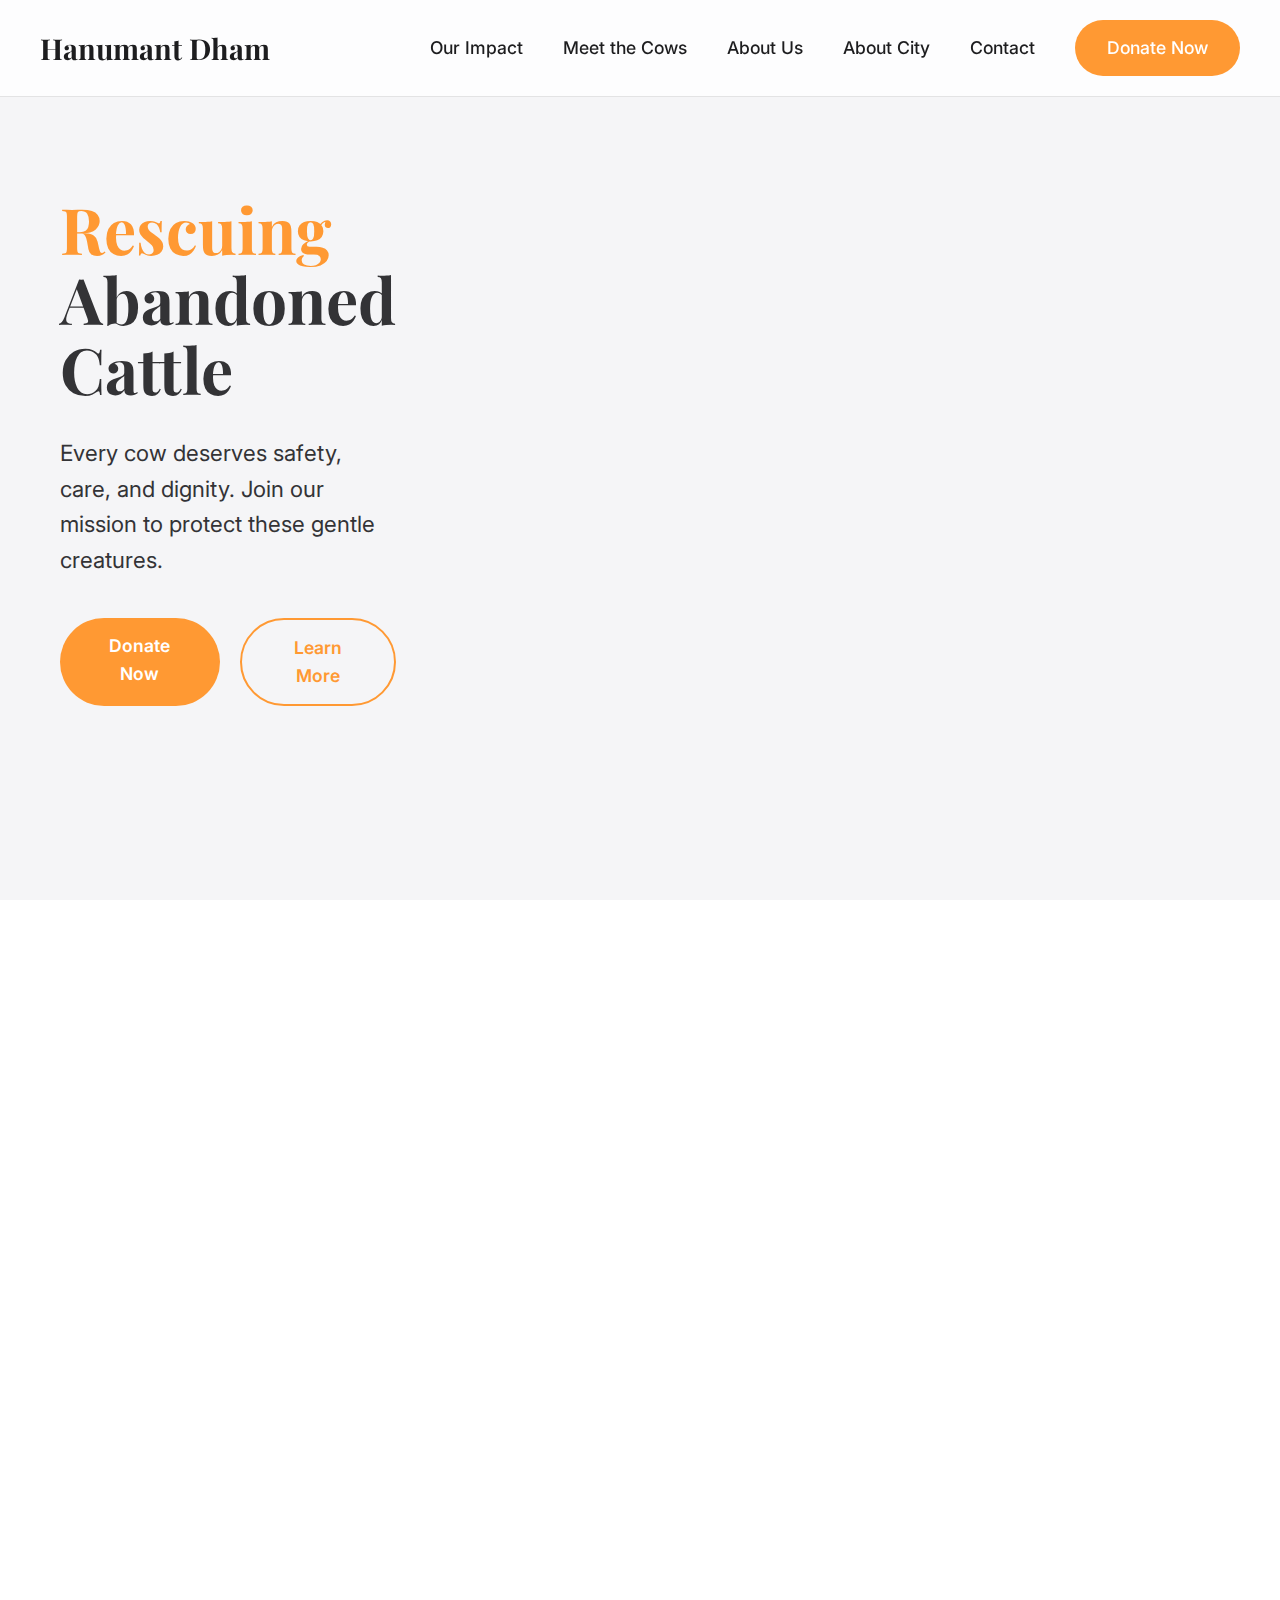
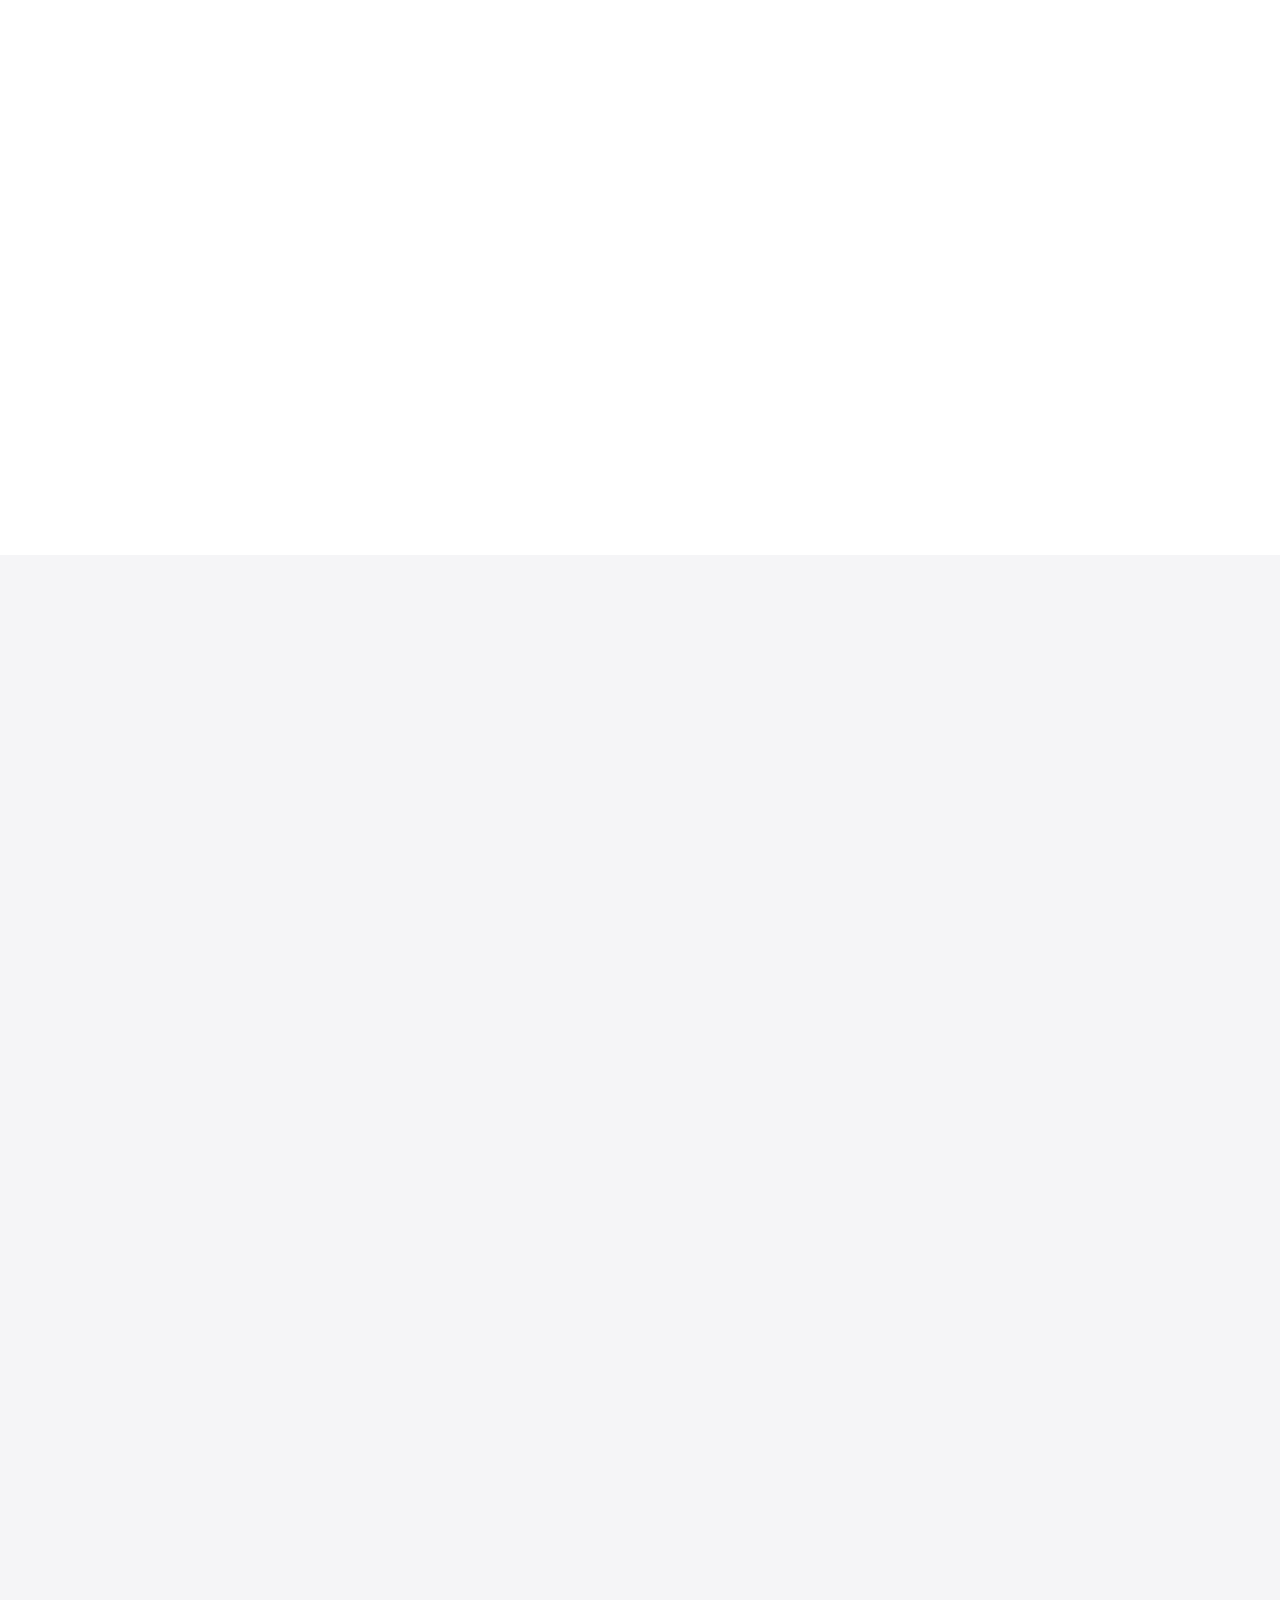
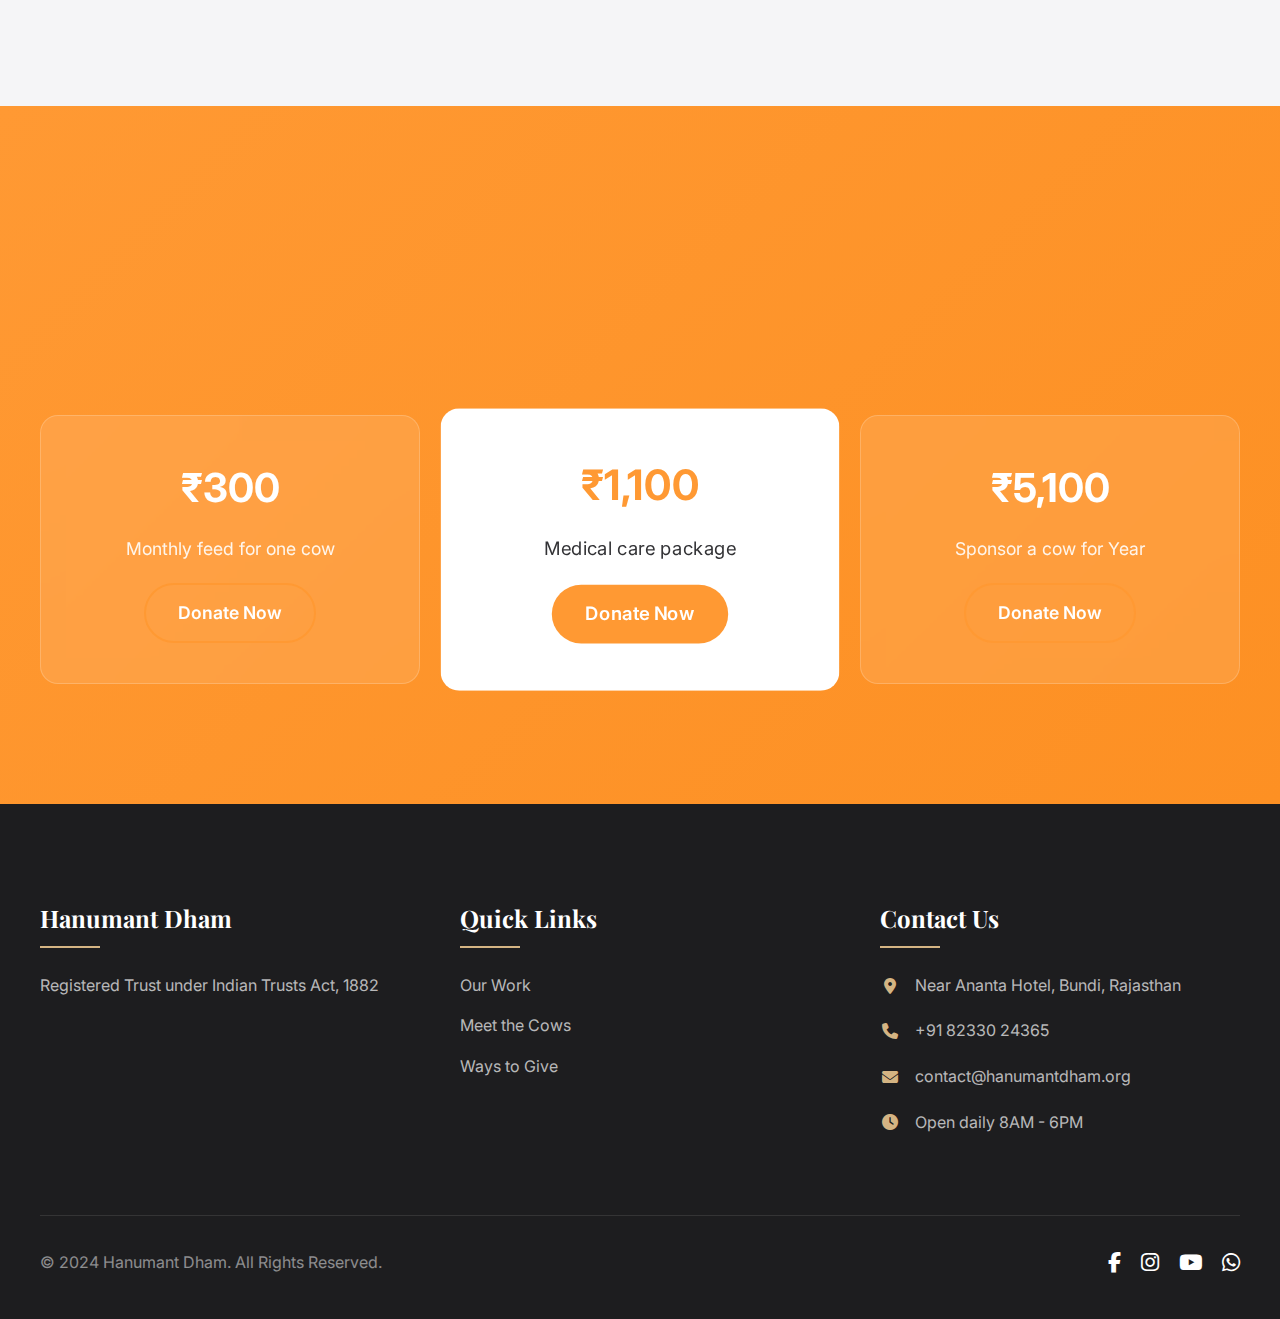
==== index.html @ 150ba1d9 "Update index.html" ====
<!DOCTYPE html>
<html lang="en">
<head>
    <meta charset="UTF-8">
    <meta name="viewport" content="width=device-width, initial-scale=1.0">
    <title>Hanumant Dham - Saving Abandoned Cows</title>
    <link rel="stylesheet" href="https://cdnjs.cloudflare.com/ajax/libs/font-awesome/6.4.0/css/all.min.css">
    <link href="https://fonts.googleapis.com/css2?family=Inter:wght@300;400;600;700&family=Playfair+Display:wght@700&display=swap" rel="stylesheet">
    <link rel="stylesheet" href="css/extra.css">
    
</head>
<body>
    
    <nav class="navbar">
        <div class="container nav-container">
            <a href="#" class="logo">Hanumant Dham</a>
            <div class="nav-links">
                <a href="#impact">Our Impact</a>
                <a href="#cows">Meet the Cows</a>
                <a href="about">About Us</a>
                <a href="aboutcity">About City</a>
                <a href="#contact">Contact</a>
                <a href="donate" class="btn primary">Donate Now</a>
            </div>
            <button class="hamburger">
                <span></span>
                <span></span>
                <span></span>
            </button>
        </div>
    </nav>

    <!-- Hero Section -->
    <section class="hero">
        <div class="hero-text">
            <h1><span>Rescuing</span> <br>Abandoned Cattle</h1>
            <p>Every cow deserves safety, care, and dignity. Join our mission to protect these gentle creatures.</p>
            <div class="hero-buttons">
                <a href="#donate" class="btn primary">Donate Now</a>
                <a href="#impact" class="btn secondary">Learn More</a>
            </div>
        </div>
        <div class="hero-media">
            <video autoplay muted loop playsinline>
                <source src="assets/cows.mp4" type="video/mp4">
            </video>
        </div>
    </section>

    <!-- Impact Section -->
    <section id="impact" class="impact">
        <div class="container">
            <div class="section-header">
                <h2>Our Sacred Mission</h2>
                <p>Hanumant Dham is dedicated to the protection and care of abandoned cows across Rajasthan</p>
            </div>
            <div class="apple-grid">
                <!-- Rescue -->
                <div class="grid-item">
                    <div class="grid-media">
                        <img src="images/cow2.jpeg" alt="Rescue Operation">
                    </div>
                    <div class="grid-content">
                        <h2>Rescue</h2>
                        <p>Our 24/7 emergency response team saves cows from roadsides, illegal slaughterhouses, and abusive situations.</p>
                        <div class="stats" style="margin-top: 30px;">
                            <div style="font-size: 2.5rem; font-weight: 700; color: var(--primary);">100+</div>
                            <p style="color: var(--text-light);">Cows rescued to date</p>
                        </div>
                    </div>
                </div>

                <!-- Rehabilitate -->
                <div class="grid-item">
                    <div class="grid-media">
                        <img src="images/cow3.jpeg" alt="Rehabilitation">
                    </div>
                    <div class="grid-content">
                        <h2>Rehabilitate</h2>
                        <p>We provide medical care, nutritious food, and safe shelter to help cows recover from trauma and malnutrition.</p>
                        <div class="stats" style="margin-top: 30px;">
                            <div style="font-size: 2.5rem; font-weight: 700; color: var(--primary);">500</div>
                            <p style="color: var(--text-light);">Meals served daily</p>
                        </div>
                    </div>
                </div>

                <!-- Rehome -->
                <div class="grid-item">
                    <div class="grid-media">
                        <img src="images/cow4.jpg" alt="Rehoming">
                    </div>
                    <div class="grid-content">
                        <h2>Rehome</h2>
                        <p>We find loving homes for rehabilitated cows with verified families who pledge to care for them forever.</p>
                        <div class="stats" style="margin-top: 30px;">
                            <div style="font-size: 2.5rem; font-weight: 700; color: var(--primary);">30+</div>
                            <p style="color: var(--text-light);">Cows successfully rehomed</p>
                        </div>
                    </div>
                </div>
            </div>
        </div>
    </section>

    <!-- Cows Section -->
    <section id="cows" class="cows">
        <div class="container">
            <div class="section-header">
                <h2>Meet Our Cows</h2>
                <p>Each with a unique story of survival and hope</p>
            </div>
            <div class="apple-grid">
                <!-- Cow 1 -->
                <div class="grid-item cow-card">
                    <div class="grid-media">
                        <img src="images/cow1.jpg" alt="Gauri the Cow">
                    </div>
                    <div class="grid-content">
                        <h3>Gauri</h3>
                        <p>Found injured on highway, 2023</p>
                        <p style="color: var(--text); margin: 15px 0;">Severe leg injury from traffic accident. After 6 months of care, she's now healthy and playful.</p>
                        <a href="#" class="btn primary" style="margin-top: 10px;">Sponsor Gauri</a>
                    </div>
                </div>

                <!-- Cow 2 -->
                <div class="grid-item cow-card">
                    <div class="grid-media">
                        <img src="images/cow1.jpg" alt="Lakshmi the Cow">
                    </div>
                    <div class="grid-content">
                        <h3>Lakshmi</h3>
                        <p>Rescued from dairy, 2022</p>
                        <p style="color: var(--text); margin: 15px 0;">Abandoned when milk production declined. Now our most affectionate resident.</p>
                        <a href="#" class="btn primary" style="margin-top: 10px;">Sponsor Lakshmi</a>
                    </div>
                </div>

                <!-- Cow 3 -->
                <div class="grid-item cow-card">
                    <div class="grid-media">
                        <img src="images/cow1.jpg" alt="Sundari the Cow">
                    </div>
                    <div class="grid-content">
                        <h3>Sundari</h3>
                        <p>Saved from slaughter, 2024</p>
                        <p style="color: var(--text); margin: 15px 0;">Intercepted during illegal transport. Loves mango treats and head scratches.</p>
                        <a href="#" class="btn primary" style="margin-top: 10px;">Sponsor Sundari</a>
                    </div>
                </div>
            </div>
        </div>
    </section>

    <!-- Donation Section -->
    <section id="donate" class="donation">
        <div class="container">
            <div class="section-header">
                <h2>Your Support Changes Lives</h2>
                <p>Every contribution helps us rescue, rehabilitate, and rehome more cows in need</p>
            </div>
            <div class="donation-options">
                <!-- Option 1 -->
                <div class="donation-option">
                    <div class="amount">₹300</div>
                    <p>Monthly feed for one cow</p>
                    <a href="donate?amount=500" class="btn secondary">Donate Now</a>
                </div>

                <!-- Option 2 -->
                <div class="donation-option highlighted">
                    <div class="amount">₹1,100</div>
                    <p>Medical care package</p>
                    <a href="donate?amount=1000" class="btn primary">Donate Now</a>
                </div>

                <!-- Option 3 -->
                <div class="donation-option">
                    <div class="amount">₹5,100</div>
                    <p>Sponsor a cow for Year</p>
                    <a href="donate?amount=5000" class="btn secondary">Donate Now</a>
                </div>
            </div>
        </div>
    </section>

    <!-- Footer -->
    <footer id="contact" class="footer">
        <div class="container">
            <div class="footer-grid">
                <div class="footer-about">
                    <h3>Hanumant Dham</h3>
                    <p>Registered Trust under Indian Trusts Act, 1882</p>
                </div>
                <div class="footer-links">
                    <h3>Quick Links</h3>
                    <ul>
                        <li><a href="#impact">Our Work</a></li>
                        <li><a href="#cows">Meet the Cows</a></li>
                        <li><a href="#donate">Ways to Give</a></li>
                    </ul>
                </div>
                <div class="footer-contact">
                    <h3>Contact Us</h3>
                    <p><i class="fas fa-map-marker-alt"></i> Near Ananta Hotel, Bundi, Rajasthan</p>
                    <p><i class="fas fa-phone"></i> +91 82330 24365</p>
                    <p><i class="fas fa-envelope"></i> contact@hanumantdham.org</p>
                    <p><i class="fas fa-clock"></i> Open daily 8AM - 6PM</p>
                </div>
            </div>
            <div class="footer-bottom">
                <p>&copy; 2024 Hanumant Dham. All Rights Reserved.</p>
                <div class="social-links">
                    <a href="#"><i class="fab fa-facebook-f"></i></a>
                    <a href="#"><i class="fab fa-instagram"></i></a>
                    <a href="https://youtube.com/@shreehanumantdhambundi?si=v251i9JvTR8qz-fB"><i class="fab fa-youtube"></i></a>
                    <a href="#"><i class="fab fa-whatsapp"></i></a>
                </div>
            </div>
        </div>
    </footer>

    <script>
        // Mobile Navigation
        const hamburger = document.querySelector('.hamburger');
        const navLinks = document.querySelector('.nav-links');
        
        hamburger.addEventListener('click', () => {
            hamburger.classList.toggle('active');
            navLinks.classList.toggle('active');
        });

        // Close mobile menu when clicking a link
        document.querySelectorAll('.nav-links a').forEach(link => {
            link.addEventListener('click', () => {
                hamburger.classList.remove('active');
                navLinks.classList.remove('active');
            });
        });

        // Navbar scroll effect
        window.addEventListener('scroll', () => {
            const navbar = document.querySelector('.navbar');
            if (window.scrollY > 50) {
                navbar.classList.add('scrolled');
            } else {
                navbar.classList.remove('scrolled');
            }
        });

        // Animate elements when they come into view
        const animateOnScroll = () => {
            const elements = document.querySelectorAll('.grid-item, .section-header');
            elements.forEach(el => {
                const elementPosition = el.getBoundingClientRect().top;
                const windowHeight = window.innerHeight;
                if (elementPosition < windowHeight - 100) {
                    el.style.animation = 'fadeIn 0.8s ease forwards';
                }
            });
        };

        // Initialize animations
        document.querySelectorAll('.grid-item, .section-header').forEach(el => {
            el.style.opacity = '0';
        });

        // Run on load and scroll
        window.addEventListener('load', animateOnScroll);
        window.addEventListener('scroll', animateOnScroll);

        // Counter animation
        const animateCounters = () => {
            const counters = document.querySelectorAll('.stats > div');
            const speed = 200;
            
            counters.forEach(counter => {
                const target = +counter.textContent.replace('+', '');
                const count = +counter.textContent.replace('+', '');
                const increment = target / speed;
                
                if (count < target) {
                    counter.textContent = Math.ceil(count + increment) + (counter.textContent.includes('+') ? '+' : '');
                    setTimeout(animateCounters, 1);
                } else {
                    counter.textContent = target + (counter.textContent.includes('+') ? '+' : '');
                }
            });
        };

        // Run counter animation when stats are in view
        const observer = new IntersectionObserver((entries) => {
            entries.forEach(entry => {
                if (entry.isIntersecting) {
                    animateCounters();
                    observer.unobserve(entry.target);
                }
            });
        }, { threshold: 0.5 });

        document.querySelectorAll('.stats').forEach(stat => {
            observer.observe(stat);
        });
    </script>
    <script src="js/navbar.js"></script>
</body>
</html>
---- css/extra.css ----
:root {
    --primary: #ff9933;
    --primary-dark: #fd9023;
    --secondary: #d4b483;
    --dark: #1d1d1f;
    --light: #f5f5f7;
    --text: #333336;
    --text-light: #86868b;
    --white: #ffffff;
    --gray: #f2f2f2;
    --border: rgba(0, 0, 0, 0.1);
    --shadow: 0 10px 30px rgba(0, 0, 0, 0.05);
    --shadow-hover: 0 25px 50px rgba(0, 0, 0, 0.1);
    --transition: all 0.4s cubic-bezier(0.23, 1, 0.32, 1);
}

/* ================ */
/* Base Styles */
/* ================ */
* {
    margin: 0;
    padding: 0;
    box-sizing: border-box;
}

body {
    font-family: 'Inter', -apple-system, BlinkMacSystemFont, sans-serif;
    color: var(--text);
    line-height: 1.6;
    background-color: var(--light);
    overflow-x: hidden;
}

h1, h2, h3, h4 {
    font-family: 'Playfair Display', serif;
    line-height: 1.2;
}

a {
    text-decoration: none;
    color: inherit;
}

img {
    max-width: 100%;
    height: auto;
    display: block;
}

.container {
    width: 100%;
    max-width: 1440px;
    margin: 0 auto;
    padding: 0 40px;
}

section {
    padding: 120px 0;
}

/* ================ */
/* Utility Classes */
/* ================ */
.btn {
    display: inline-block;
    padding: 14px 32px;
    border-radius: 50px;
    font-weight: 600;
    transition: var(--transition);
    text-align: center;
    cursor: pointer;
    border: none;
    font-size: 1.1rem;
}

.btn.primary {
    background: var(--primary);
    color: var(--white);
}

.btn.primary:hover {
    background: var(--primary-dark);
    transform: translateY(-3px);
    box-shadow: var(--shadow-hover);
}

.btn.secondary {
    background: transparent;
    color: var(--primary);
    border: 2px solid var(--primary);
}

.btn.secondary:hover {
    background: var(--primary);
    color: var(--white);
}

/* ================ */
/* Navigation */
/* ================ */
.navbar {
    position: fixed;
    top: 0;
    left: 0;
    width: 100%;
    padding: 20px 0;
    z-index: 1000;
    background-color: rgba(255, 255, 255, 0.8);
    backdrop-filter: blur(10px);
    -webkit-backdrop-filter: blur(10px);
    border-bottom: 1px solid var(--border);
    transition: var(--transition);
}

.navbar.scrolled {
    padding: 15px 0;
    box-shadow: 0 5px 20px rgba(0, 0, 0, 0.1);
}

.nav-container {
    display: flex;
    justify-content: space-between;
    align-items: center;
}

.logo {
    font-size: 1.8rem;
    font-weight: 700;
    color: var(--dark);
    font-family: 'Playfair Display', serif;
}

.nav-links {
    display: flex;
    align-items: center;
    gap: 40px;
}

.nav-links a {
    color: var(--dark);
    font-weight: 500;
    transition: color 0.3s ease;
    position: relative;
    font-size: 1.1rem;
}

.nav-links a:hover {
    color: var(--primary);
}

.nav-links a::after {
    content: '';
    position: absolute;
    bottom: -5px;
    left: 0;
    width: 0;
    height: 2px;
    background: var(--primary);
    transition: width 0.3s ease;
}

.nav-links a:hover::after {
    width: 100%;
}

.hamburger {
    display: none;
    background: none;
    border: none;
    cursor: pointer;
    padding: 10px;
    z-index: 1001;
}

.hamburger span {
    display: block;
    width: 25px;
    height: 2px;
    background: var(--dark);
    margin: 5px 0;
    transition: var(--transition);
}

/* ================ */
/* Apple-Style Grid System */
/* ================ */
.apple-grid {
    display: grid;
    grid-template-columns: repeat(3, 1fr);
    gap: 40px;
}

.grid-item {
    position: relative;
    overflow: hidden;
    border-radius: 18px;
    background: var(--white);
    box-shadow: var(--shadow);
    transition: var(--transition);
}

.grid-item:hover {
    transform: translateY(-10px);
    box-shadow: var(--shadow-hover);
}

.grid-media {
    height: 400px;
    overflow: hidden;
}

.grid-media img,
.grid-media video {
    width: 100%;
    height: 100%;
    object-fit: cover;
    transition: transform 0.4s ease;
}

.grid-item:hover .grid-media img,
.grid-item:hover .grid-media video {
    transform: scale(1.05);
}

.grid-content {
    padding: 30px;
    text-align: center;
}

.grid-content h2 {
    font-size: 2.4rem;
    margin-bottom: 15px;
    color: var(--dark);
    position: relative;
    padding-bottom: 15px;
}

.grid-content h2:after {
    content: '';
    position: absolute;
    bottom: 0;
    left: 50%;
    transform: translateX(-50%);
    width: 60px;
    height: 2px;
    background: var(--primary);
}

.grid-content p {
    color: var(--text-light);
    margin-bottom: 25px;
    font-size: 1.1rem;
}

/* ================ */
/* Hero Section */
/* ================ */
.hero {
    height: 100vh;
    min-height: 800px;
    display: grid;
    grid-template-columns: 1fr 1.2fr 1fr;
    align-items: center;
    background: var(--light);
    position: relative;
    overflow: hidden;
}

.hero::before {
    content: '';
    position: absolute;
    top: 0;
    left: 0;
    width: 100%;
    height: 100%;
    background: linear-gradient(90deg, rgba(245,245,247,0.8) 0%, rgba(245,245,247,0) 100%);
    z-index: 1;
}

.hero-text {
    grid-column: 1;
    padding: 0 60px;
    position: relative;
    z-index: 2;
}

.hero-media {
    grid-column: 2 / span 2;
    height: 100%;
    position: relative;
}

.hero-media video {
    width: 100%;
    height: 100%;
    object-fit: cover;
}

.hero h1 {
    font-size: 4rem;
    margin-bottom: 30px;
    line-height: 1.1;
}

.hero h1 span {
    color: var(--primary);
}

.hero p {
    font-size: 1.4rem;
    margin-bottom: 40px;
    color: var(--text);
}

.hero-buttons {
    display: flex;
    gap: 20px;
}

/* ================ */
/* Impact Section */
/* ================ */
.impact {
    background: var(--white);
}

.impact .container {
    display: flex;
    flex-direction: column;
    align-items: center;
}

.section-header {
    text-align: center;
    margin-bottom: 80px;
    max-width: 800px;
}

.section-header h2 {
    font-size: 3rem;
    margin-bottom: 20px;
    color: var(--dark);
}

.section-header p {
    font-size: 1.2rem;
    color: var(--text-light);
}

/* ================ */
/* Cows Section */
/* ================ */
.cows {
    background: var(--light);
}

.cow-card .grid-content {
    padding: 30px;
}

.cow-card h3 {
    font-size: 1.8rem;
    color: var(--primary);
    margin-bottom: 10px;
}

/* ================ */
/* Donation Section */
/* ================ */
.donation {
    background: linear-gradient(135deg, var(--primary), var(--primary-dark));
    color: var(--white);
    text-align: center;
}

.donation .section-header h2,
.donation .section-header p {
    color: var(--white);
}

.donation-options {
    display: grid;
    grid-template-columns: repeat(3, 1fr);
    gap: 30px;
    margin-top: 60px;
}

.donation-option {
    color: white;
    background: rgba(255, 255, 255, 0.1);
    backdrop-filter: blur(10px);
    border-radius: 18px;
    padding: 40px 30px;
    transition: var(--transition);
    border: 1px solid rgba(255, 255, 255, 0.2);
}

.donation-option:hover {
    transform: translateY(-10px);
    background: rgba(255, 255, 255, 0.2);
}

.donation-option.highlighted {
    background: var(--white);
    color: var(--primary);
    transform: scale(1.05);
}

.donation-option.highlighted .amount {
    color: var(--primary);
}

.donation-option.highlighted p {
    color: var(--text);
}

.donation-option .amount {
    font-size: 2.5rem;
    font-weight: 700;
    margin-bottom: 15px;
    color: var(--white);
}

.donation-option p {
    font-size: 1.1rem;
    margin-bottom: 20px;
    color: rgba(255, 255, 255, 0.9);
}

.donation-option .btn.secondary{
    color: white;
}

/* ================ */
/* Footer */
/* ================ */
.footer {
    background: var(--dark);
    color: var(--white);
    padding: 100px 0 40px;
}

.footer-grid {
    display: grid;
    grid-template-columns: repeat(3, 1fr);
    gap: 60px;
    margin-bottom: 60px;
}

.footer-about h3,
.footer-links h3,
.footer-contact h3 {
    font-size: 1.5rem;
    margin-bottom: 25px;
    position: relative;
    padding-bottom: 15px;
}

.footer-about h3::after,
.footer-links h3::after,
.footer-contact h3::after {
    content: '';
    position: absolute;
    bottom: 0;
    left: 0;
    width: 60px;
    height: 2px;
    background: var(--secondary);
}

.footer-about p {
    margin-bottom: 20px;
    color: rgba(255, 255, 255, 0.7);
}

.footer-links ul {
    list-style: none;
}

.footer-links li {
    margin-bottom: 15px;
}

.footer-links a {
    color: rgba(255, 255, 255, 0.7);
    transition: color 0.3s ease;
}

.footer-links a:hover {
    color: var(--secondary);
}

.footer-contact p {
    margin-bottom: 20px;
    color: rgba(255, 255, 255, 0.7);
    display: flex;
    align-items: center;
}

.footer-contact i {
    margin-right: 15px;
    color: var(--secondary);
    width: 20px;
    text-align: center;
}

.footer-bottom {
    display: flex;
    justify-content: space-between;
    align-items: center;
    padding-top: 30px;
    border-top: 1px solid rgba(255, 255, 255, 0.1);
}

.footer-bottom p {
    color: rgba(255, 255, 255, 0.5);
}

.social-links {
    display: flex;
    gap: 20px;
}

.social-links a {
    color: var(--white);
    font-size: 1.3rem;
    transition: color 0.3s ease;
}

.social-links a:hover {
    color: var(--secondary);
}

/* ================ */
/* Animations */
/* ================ */
@keyframes fadeIn {
    from { opacity: 0; transform: translateY(20px); }
    to { opacity: 1; transform: translateY(0); }
}

@keyframes float {
    0%, 100% { transform: translateY(0); }
    50% { transform: translateY(-10px); }
}

/* ================ */
/* Responsive Styles */
/* ================ */
@media (max-width: 1200px) {
    .apple-grid {
        gap: 30px;
    }
    
    .hero h1 {
        font-size: 3.5rem;
    }
    
    .section-header h2 {
        font-size: 2.5rem;
    }
}

@media (max-width: 992px) {
    .apple-grid,
    .donation-options {
        grid-template-columns: 1fr 1fr;
    }
    
    .hero {
        grid-template-columns: 1fr;
        min-height: auto;
        padding: 150px 0 80px;
    }
    
    .hero-text {
        grid-column: 1;
        padding: 0 40px;
        margin-bottom: 40px;
        text-align: center;
    }
    
    .hero-media {
        grid-column: 1;
        height: 500px;
    }
    
    .nav-links {
        position: fixed;
        top: 80px;
        left: -100%;
        width: 100%;
        height: calc(100vh - 80px);
        background: var(--white);
        flex-direction: column;
        align-items: center;
        justify-content: center;
        gap: 30px;
        transition: left 0.3s ease;
    }
    
    .nav-links.active {
        left: 0;
    }
    
    .nav-links a {
        font-size: 1.3rem;
    }
    
    .hamburger {
        display: block;
    }
    
    .hamburger.active span:nth-child(1) {
        transform: rotate(45deg) translate(5px, 5px);
    }
    
    .hamburger.active span:nth-child(2) {
        opacity: 0;
    }
    
    .hamburger.active span:nth-child(3) {
        transform: rotate(-45deg) translate(7px, -6px);
    }
}

@media (max-width: 768px) {
    section {
        padding: 80px 0;
    }
    
    .container {
        padding: 0 30px;
    }
    
    .apple-grid,
    .donation-options {
        grid-template-columns: 1fr;
        max-width: 500px;
        margin: 0 auto;
    }
    
    .hero h1 {
        font-size: 2.8rem;
    }
    
    .hero p {
        font-size: 1.2rem;
    }
    
    .hero-buttons {
        flex-direction: column;
        gap: 15px;
    }
    
    .section-header {
        margin-bottom: 60px;
    }
    
    .section-header h2 {
        font-size: 2.2rem;
    }
    
    .footer-grid {
        grid-template-columns: 1fr;
        gap: 40px;
    }
}

@media (max-width: 576px) {
    .container {
        padding: 0 20px;
    }
    
    .hero h1 {
        font-size: 2.2rem;
    }
    
    .section-header h2 {
        font-size: 1.8rem;
    }
    
    .footer-bottom {
        flex-direction: column;
        gap: 20px;
        text-align: center;
    }
}


/* Navbar Hide/Show Animation */
.navbar {
    transition: transform 0.3s ease, background 0.3s ease;
    transform: translateY(0);
  }
  
  .navbar.hidden {
    transform: translateY(-100%);
  }
  
  /* Keep navbar visible when hovered or when mobile menu is open */
  .navbar:hover,
  .navbar.menu-open {
    transform: translateY(0) !important;
  }
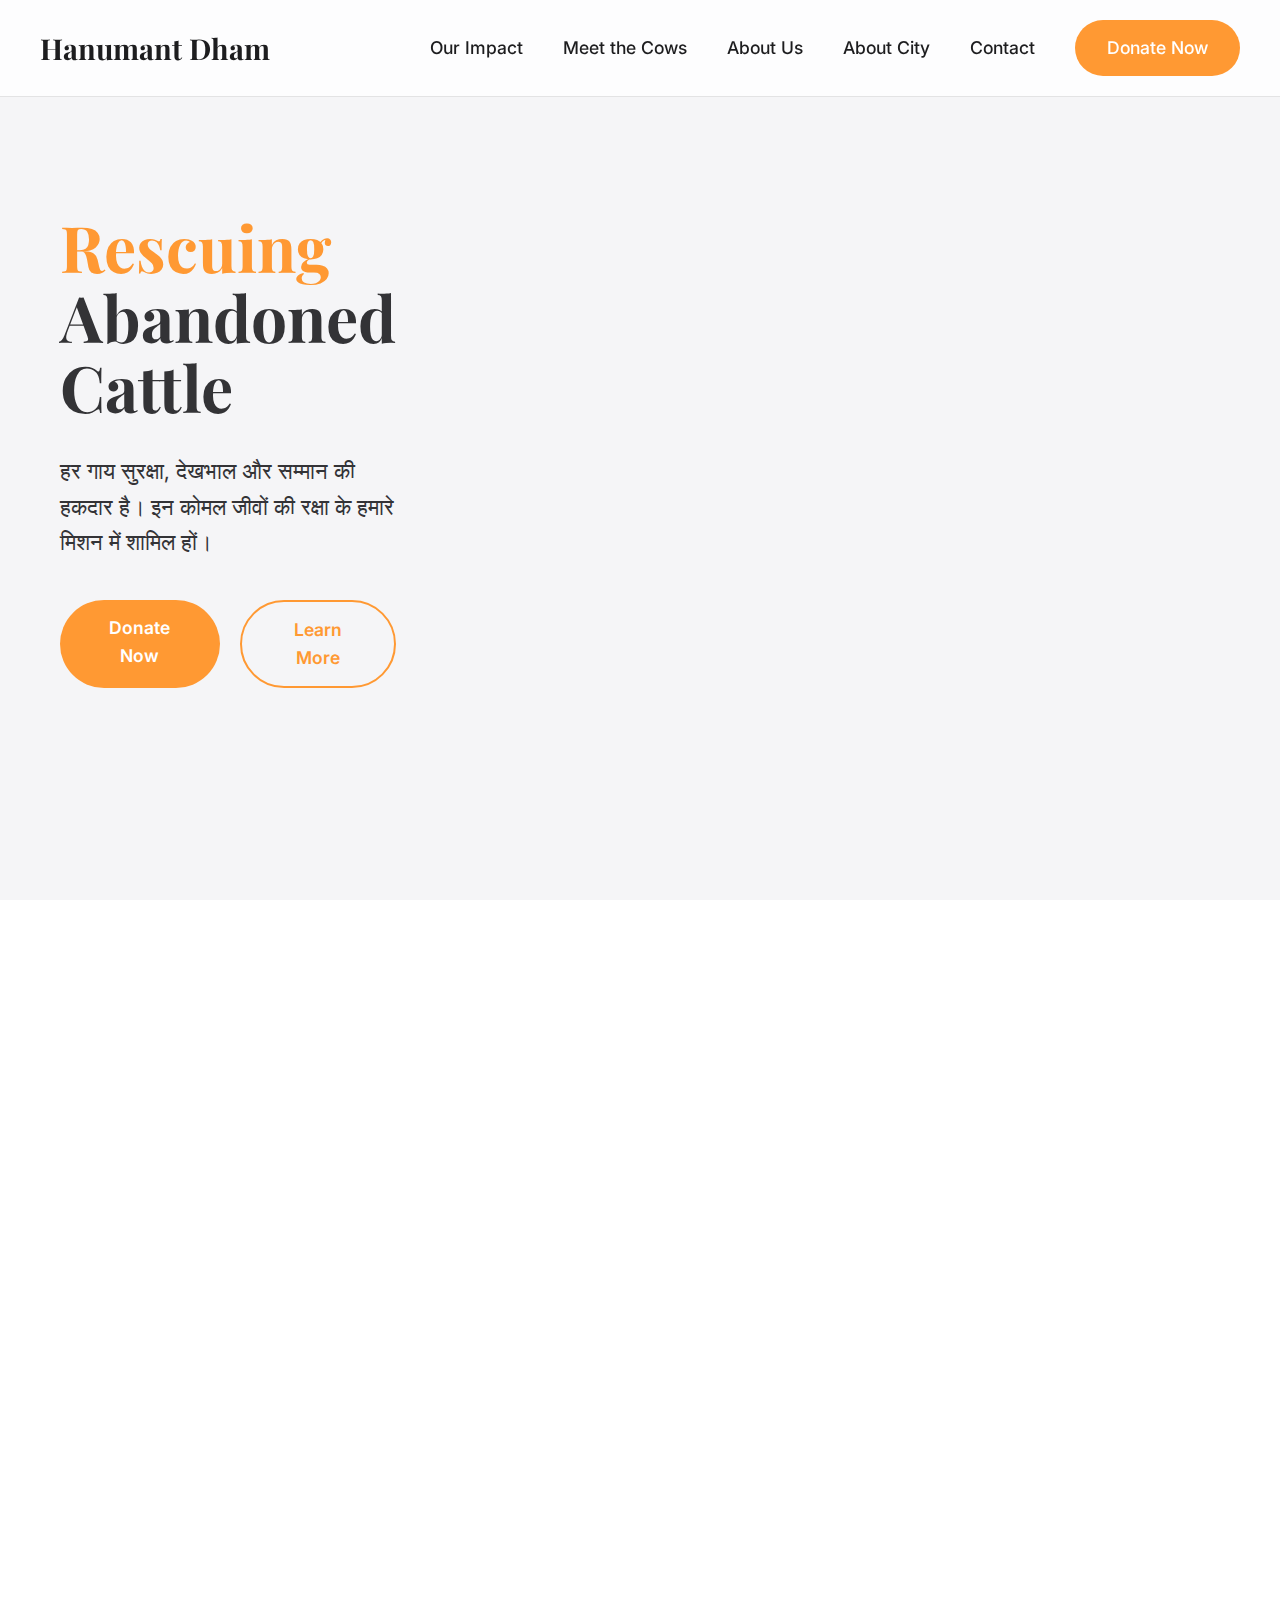
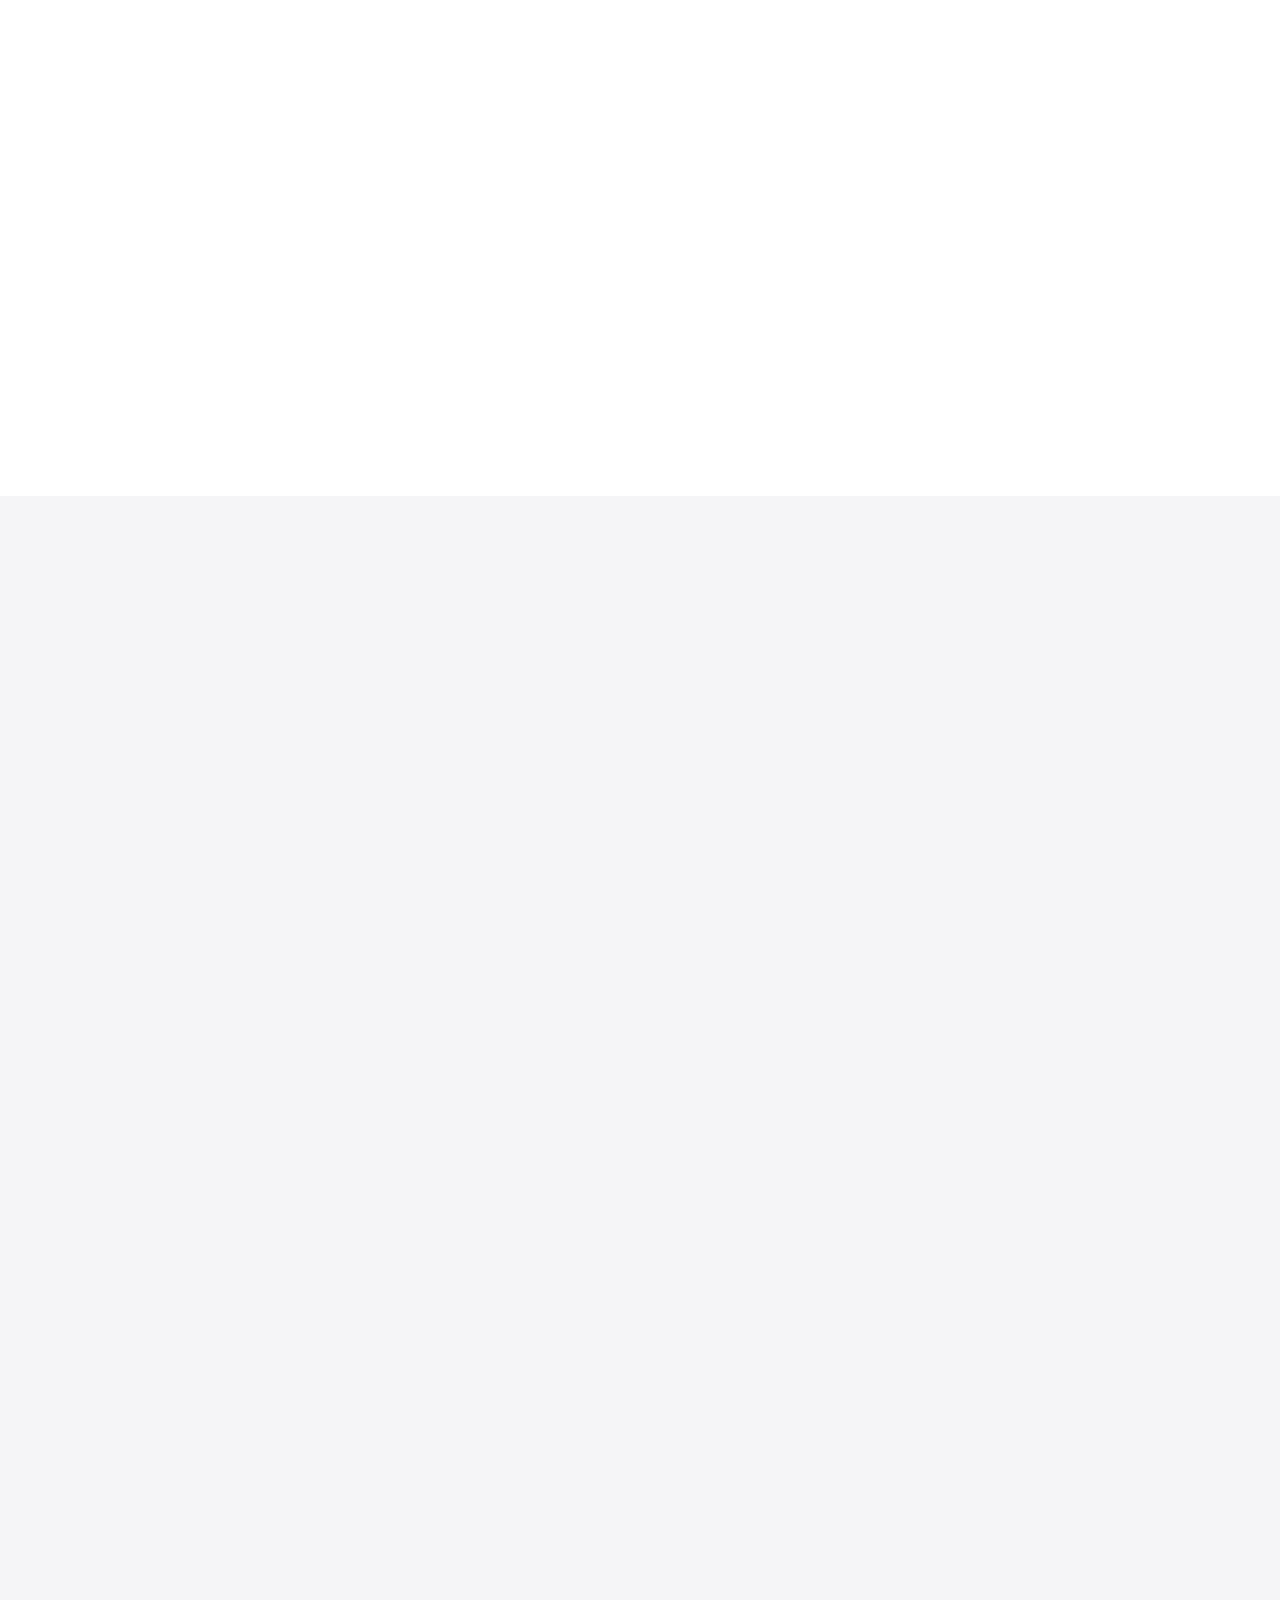
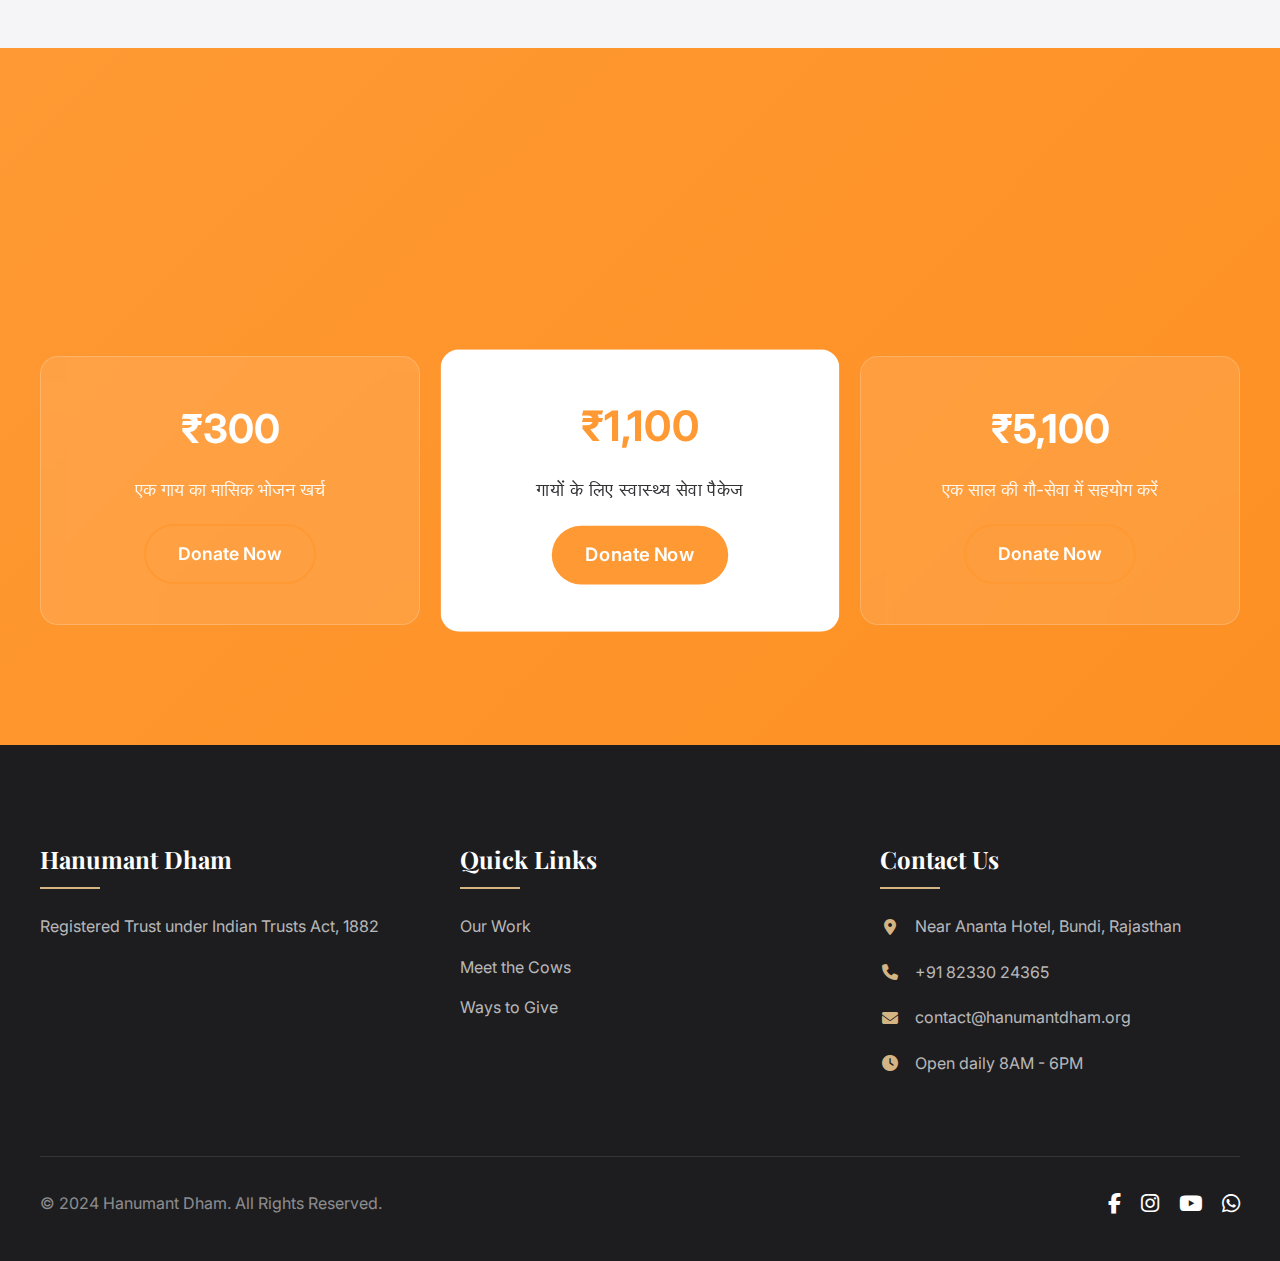
==== commit 1c1aaade: "Update index.html" ====
--- a/index.html
+++ b/index.html
@@ -3,7 +3,7 @@
 <head>
     <meta charset="UTF-8">
     <meta name="viewport" content="width=device-width, initial-scale=1.0">
-    <title>Hanumant Dham - Saving Abandoned Cows</title>
+    <title>हनुमंत धाम – बेसहारा गायों का जीवन रक्षक केंद्र</title>
     <link rel="stylesheet" href="https://cdnjs.cloudflare.com/ajax/libs/font-awesome/6.4.0/css/all.min.css">
     <link href="https://fonts.googleapis.com/css2?family=Inter:wght@300;400;600;700&family=Playfair+Display:wght@700&display=swap" rel="stylesheet">
     <link rel="stylesheet" href="css/extra.css">
@@ -34,7 +34,7 @@
     <section class="hero">
         <div class="hero-text">
             <h1><span>Rescuing</span> <br>Abandoned Cattle</h1>
-            <p>Every cow deserves safety, care, and dignity. Join our mission to protect these gentle creatures.</p>
+            <p>हर गाय सुरक्षा, देखभाल और सम्मान की हकदार है। इन कोमल जीवों की रक्षा के हमारे मिशन में शामिल हों।</p>
             <div class="hero-buttons">
                 <a href="#donate" class="btn primary">Donate Now</a>
                 <a href="#impact" class="btn secondary">Learn More</a>
@@ -51,8 +51,8 @@
     <section id="impact" class="impact">
         <div class="container">
             <div class="section-header">
-                <h2>Our Sacred Mission</h2>
-                <p>Hanumant Dham is dedicated to the protection and care of abandoned cows across Rajasthan</p>
+                <h2>हमारा पवित्र मिशन</h2>
+                <p>हनुमंत धाम राजस्थान भर में बेसहारा गायों की रक्षा और देखभाल के लिए समर्पित है।</p>
             </div>
             <div class="apple-grid">
                 <!-- Rescue -->
@@ -62,10 +62,10 @@
                     </div>
                     <div class="grid-content">
                         <h2>Rescue</h2>
-                        <p>Our 24/7 emergency response team saves cows from roadsides, illegal slaughterhouses, and abusive situations.</p>
+                        <p>हमारी 24/7 आपातकालीन सेवा टीम सड़कों, अवैध बूचड़खानों और अत्याचारपूर्ण परिस्थितियों से गायों को बचाती है।</p>
                         <div class="stats" style="margin-top: 30px;">
                             <div style="font-size: 2.5rem; font-weight: 700; color: var(--primary);">100+</div>
-                            <p style="color: var(--text-light);">Cows rescued to date</p>
+                            <p style="color: var(--text-light);">अब तक उद्धार की गई गायें</p>
                         </div>
                     </div>
                 </div>
@@ -77,10 +77,10 @@
                     </div>
                     <div class="grid-content">
                         <h2>Rehabilitate</h2>
-                        <p>We provide medical care, nutritious food, and safe shelter to help cows recover from trauma and malnutrition.</p>
+                        <p>हम गायों को आघात और कुपोषण से उबरने में मदद करने के लिए चिकित्सकीय देखभाल, पौष्टिक भोजन और सुरक्षित आश्रय प्रदान करते हैं।</p>
                         <div class="stats" style="margin-top: 30px;">
                             <div style="font-size: 2.5rem; font-weight: 700; color: var(--primary);">500</div>
-                            <p style="color: var(--text-light);">Meals served daily</p>
+                            <p style="color: var(--text-light);">दैनिक भोजन सेवा</p>
                         </div>
                     </div>
                 </div>
@@ -92,10 +92,10 @@
                     </div>
                     <div class="grid-content">
                         <h2>Rehome</h2>
-                        <p>We find loving homes for rehabilitated cows with verified families who pledge to care for them forever.</p>
+                        <p>हम पुनर्वासित गायों के लिए ऐसे स्नेही घर खोजते हैं, जहाँ सत्यापित परिवार उन्हें जीवनभर प्रेम और देखभाल देने का वचन देते हैं।</p>
                         <div class="stats" style="margin-top: 30px;">
                             <div style="font-size: 2.5rem; font-weight: 700; color: var(--primary);">30+</div>
-                            <p style="color: var(--text-light);">Cows successfully rehomed</p>
+                            <p style="color: var(--text-light);">सफल पुनर्वासित गायें</p>
                         </div>
                     </div>
                 </div>
@@ -107,8 +107,8 @@
     <section id="cows" class="cows">
         <div class="container">
             <div class="section-header">
-                <h2>Meet Our Cows</h2>
-                <p>Each with a unique story of survival and hope</p>
+                <h2>चलो मिलते हैं हमारी गौमाताओं से</h2>
+                <p>हर गौमाता के भीतर छिपी है एक अनमोल कहानी – साहस और विश्वास की।</p>
             </div>
             <div class="apple-grid">
                 <!-- Cow 1 -->
@@ -157,28 +157,28 @@
     <section id="donate" class="donation">
         <div class="container">
             <div class="section-header">
-                <h2>Your Support Changes Lives</h2>
-                <p>Every contribution helps us rescue, rehabilitate, and rehome more cows in need</p>
+                <h2>आपका साथ जीवन को नया रूप देता है</h2>
+                <p>आपका प्रत्येक सहयोग एक बेसहारा गाय के जीवन को नई आशा और नया घर देने की दिशा में एक कदम है।</p>
             </div>
             <div class="donation-options">
                 <!-- Option 1 -->
                 <div class="donation-option">
                     <div class="amount">₹300</div>
-                    <p>Monthly feed for one cow</p>
+                    <p>एक गाय का मासिक भोजन खर्च</p>
                     <a href="donate?amount=500" class="btn secondary">Donate Now</a>
                 </div>
 
                 <!-- Option 2 -->
                 <div class="donation-option highlighted">
                     <div class="amount">₹1,100</div>
-                    <p>Medical care package</p>
+                    <p>गायों के लिए स्वास्थ्य सेवा पैकेज</p>
                     <a href="donate?amount=1000" class="btn primary">Donate Now</a>
                 </div>
 
                 <!-- Option 3 -->
                 <div class="donation-option">
                     <div class="amount">₹5,100</div>
-                    <p>Sponsor a cow for Year</p>
+                    <p>एक साल की गौ-सेवा में सहयोग करें</p>
                     <a href="donate?amount=5000" class="btn secondary">Donate Now</a>
                 </div>
             </div>
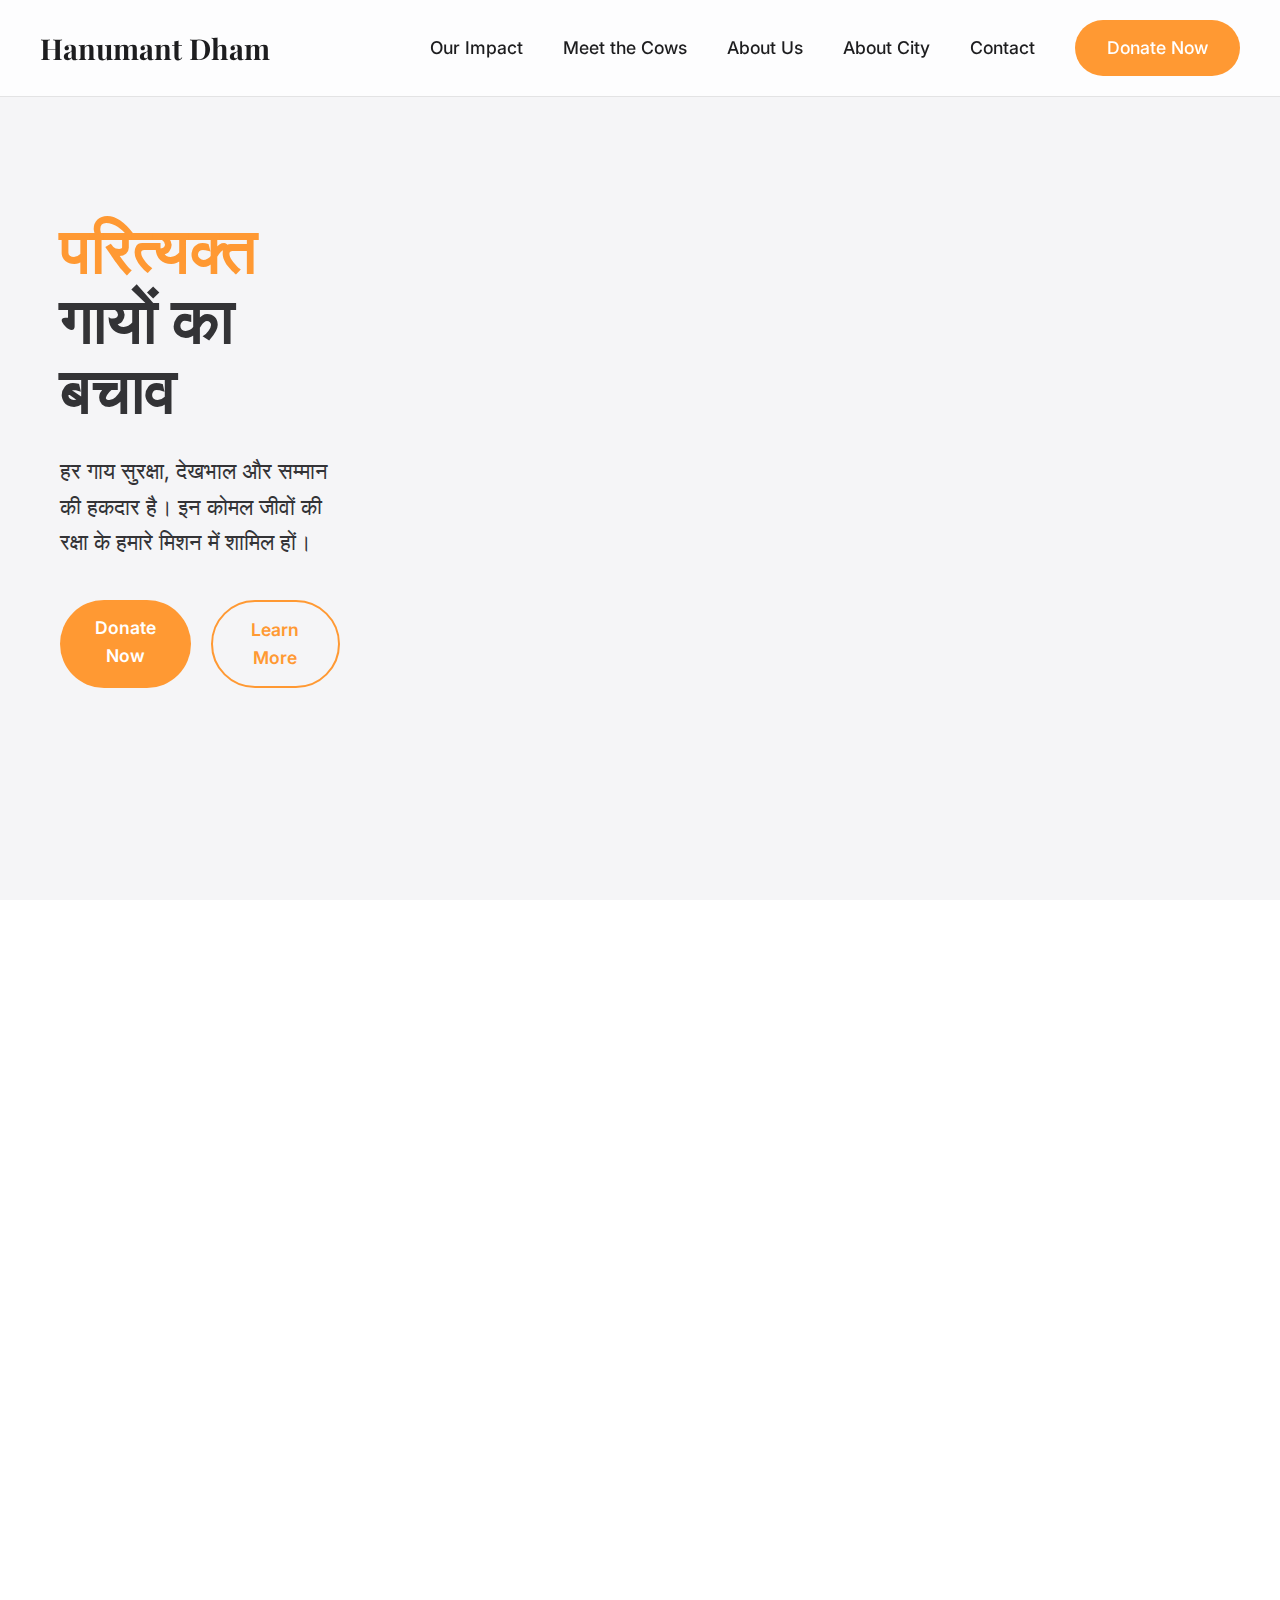
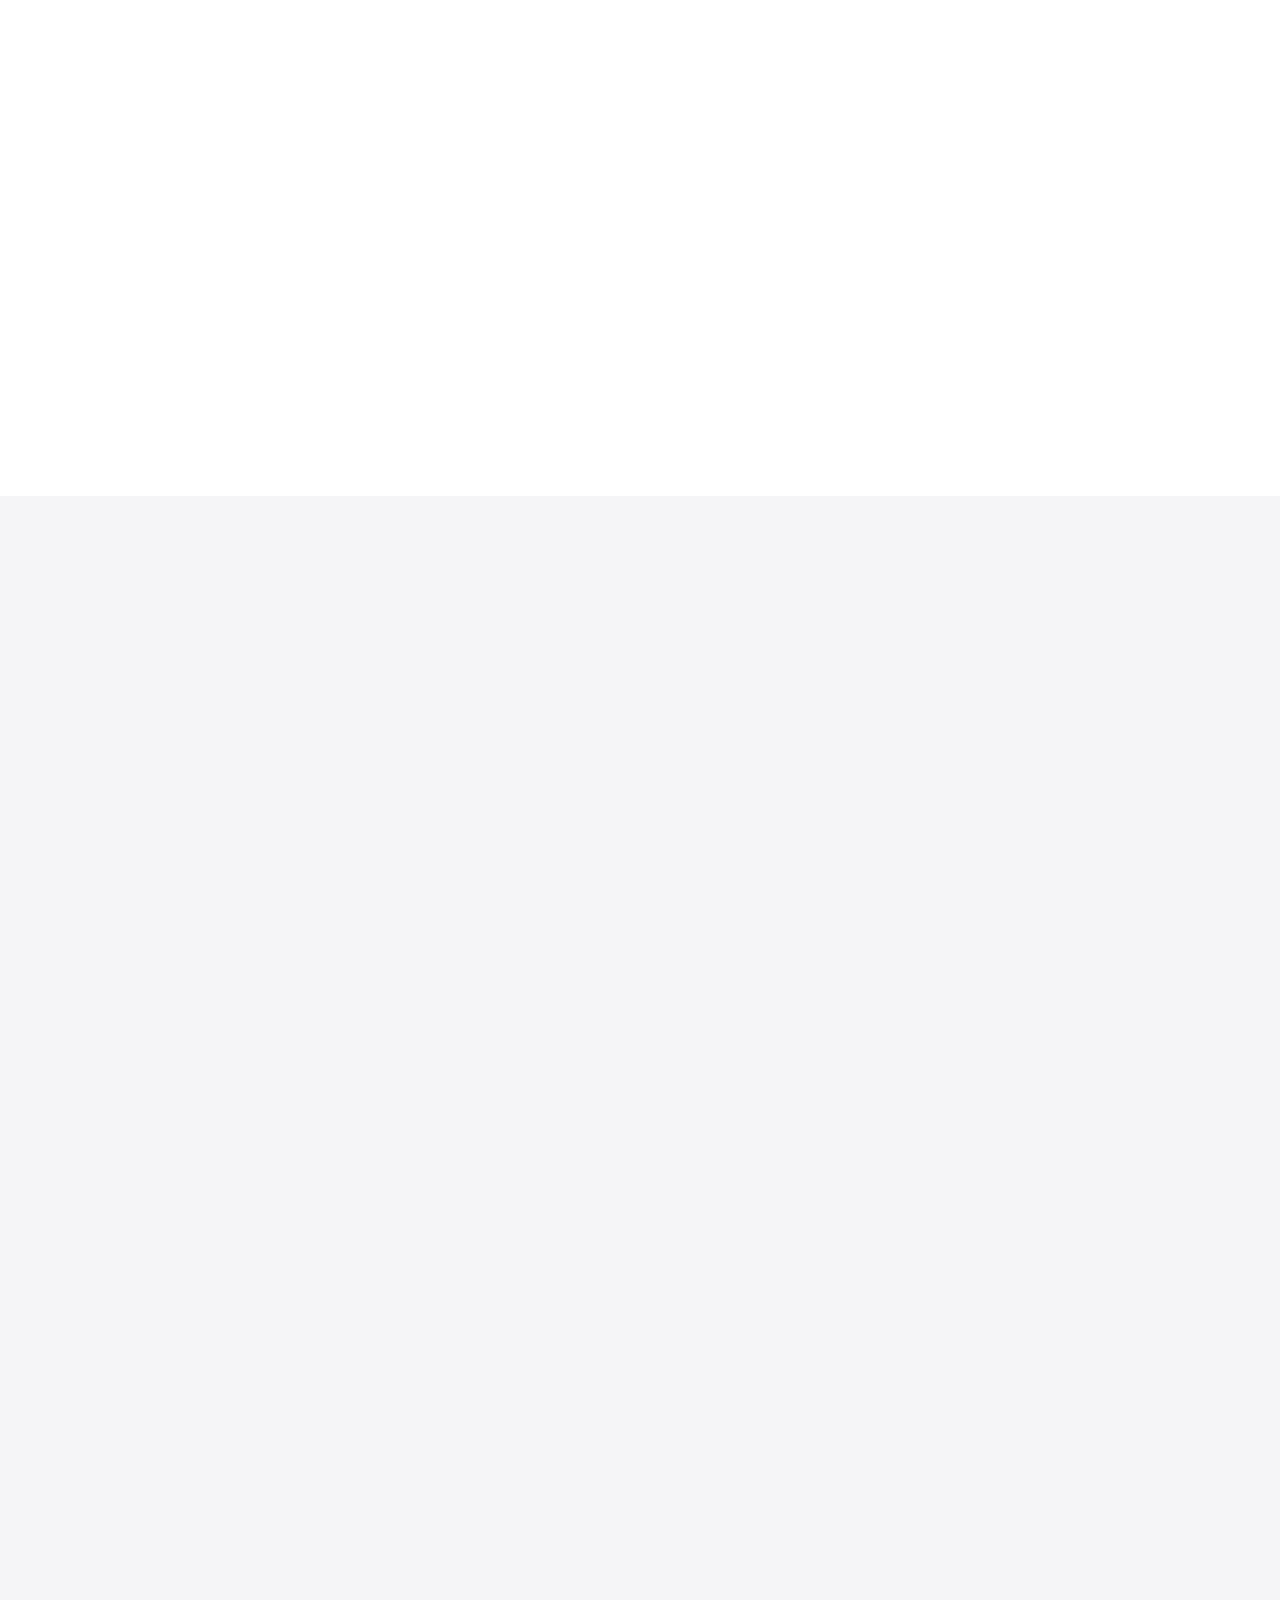
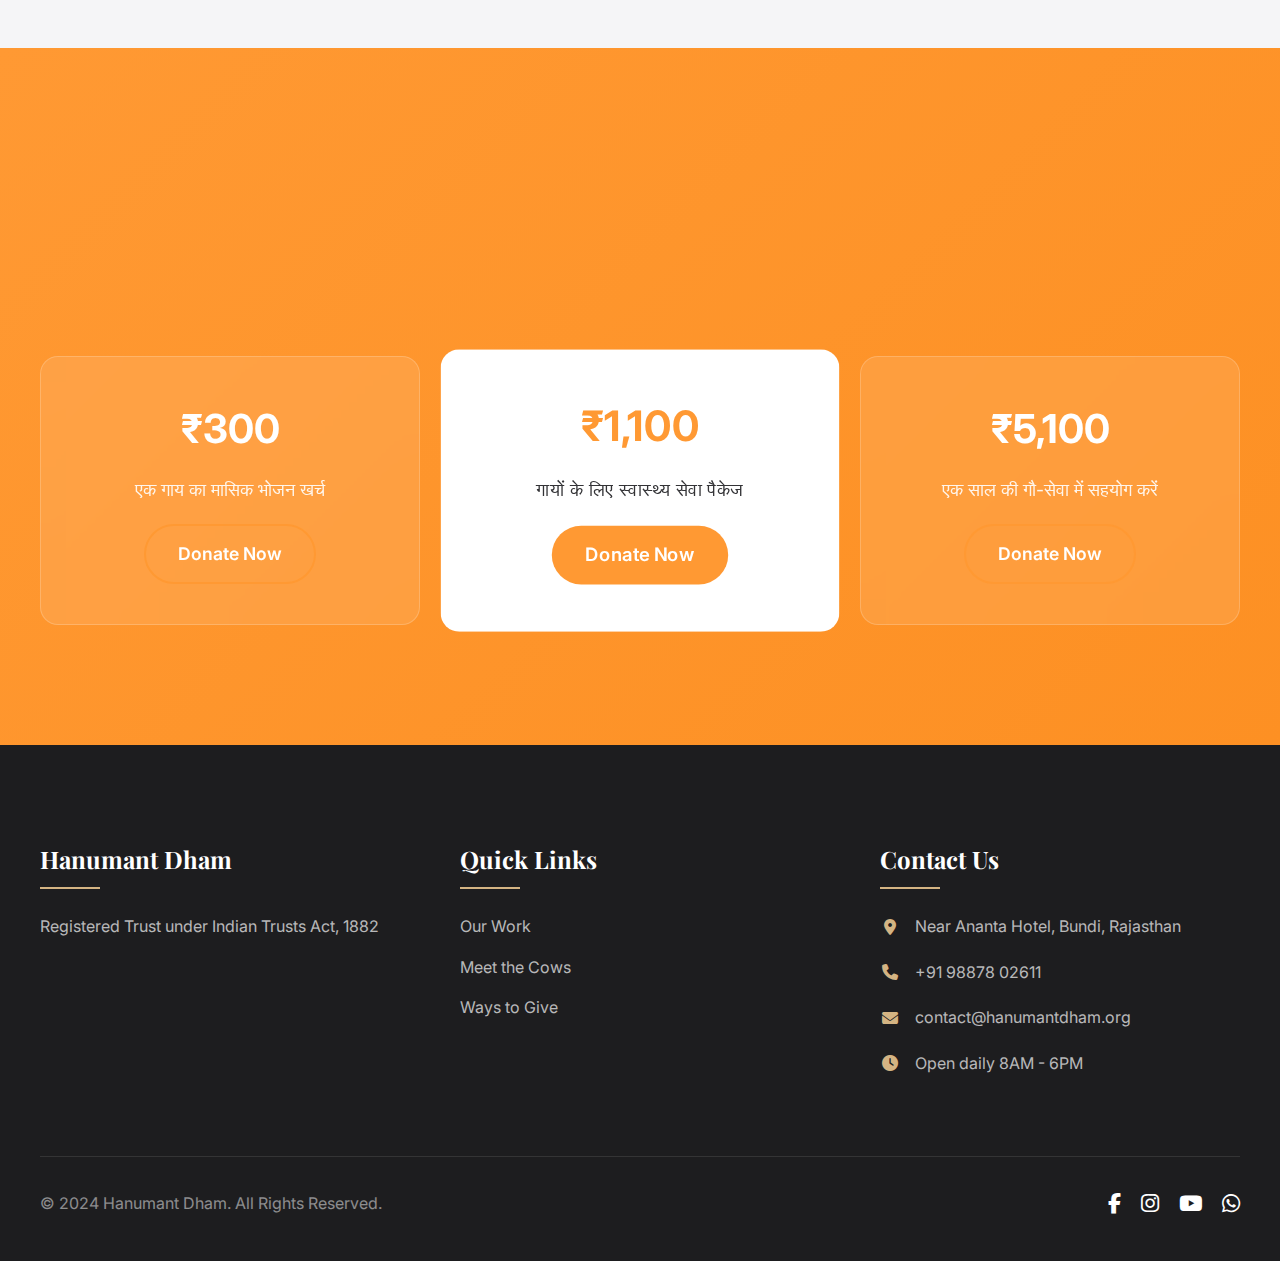
==== commit 42b6939b: "Update index.html" ====
--- a/index.html
+++ b/index.html
@@ -33,7 +33,7 @@
     <!-- Hero Section -->
     <section class="hero">
         <div class="hero-text">
-            <h1><span>Rescuing</span> <br>Abandoned Cattle</h1>
+            <h1><span>परित्यक्त</span> <br>गायों का बचाव</h1>
             <p>हर गाय सुरक्षा, देखभाल और सम्मान की हकदार है। इन कोमल जीवों की रक्षा के हमारे मिशन में शामिल हों।</p>
             <div class="hero-buttons">
                 <a href="#donate" class="btn primary">Donate Now</a>
@@ -61,7 +61,7 @@
                         <img src="images/cow2.jpeg" alt="Rescue Operation">
                     </div>
                     <div class="grid-content">
-                        <h2>Rescue</h2>
+                        <h2>बचाव</h2>
                         <p>हमारी 24/7 आपातकालीन सेवा टीम सड़कों, अवैध बूचड़खानों और अत्याचारपूर्ण परिस्थितियों से गायों को बचाती है।</p>
                         <div class="stats" style="margin-top: 30px;">
                             <div style="font-size: 2.5rem; font-weight: 700; color: var(--primary);">100+</div>
@@ -76,7 +76,7 @@
                         <img src="images/cow3.jpeg" alt="Rehabilitation">
                     </div>
                     <div class="grid-content">
-                        <h2>Rehabilitate</h2>
+                        <h2>पुनर्वास करना</h2>
                         <p>हम गायों को आघात और कुपोषण से उबरने में मदद करने के लिए चिकित्सकीय देखभाल, पौष्टिक भोजन और सुरक्षित आश्रय प्रदान करते हैं।</p>
                         <div class="stats" style="margin-top: 30px;">
                             <div style="font-size: 2.5rem; font-weight: 700; color: var(--primary);">500</div>
@@ -91,7 +91,7 @@
                         <img src="images/cow4.jpg" alt="Rehoming">
                     </div>
                     <div class="grid-content">
-                        <h2>Rehome</h2>
+                        <h2>पुनः आवासित</h2>
                         <p>हम पुनर्वासित गायों के लिए ऐसे स्नेही घर खोजते हैं, जहाँ सत्यापित परिवार उन्हें जीवनभर प्रेम और देखभाल देने का वचन देते हैं।</p>
                         <div class="stats" style="margin-top: 30px;">
                             <div style="font-size: 2.5rem; font-weight: 700; color: var(--primary);">30+</div>
@@ -204,7 +204,7 @@
                 <div class="footer-contact">
                     <h3>Contact Us</h3>
                     <p><i class="fas fa-map-marker-alt"></i> Near Ananta Hotel, Bundi, Rajasthan</p>
-                    <p><i class="fas fa-phone"></i> +91 82330 24365</p>
+                    <p><i class="fas fa-phone"></i> +91 98878 02611</p>
                     <p><i class="fas fa-envelope"></i> contact@hanumantdham.org</p>
                     <p><i class="fas fa-clock"></i> Open daily 8AM - 6PM</p>
                 </div>
